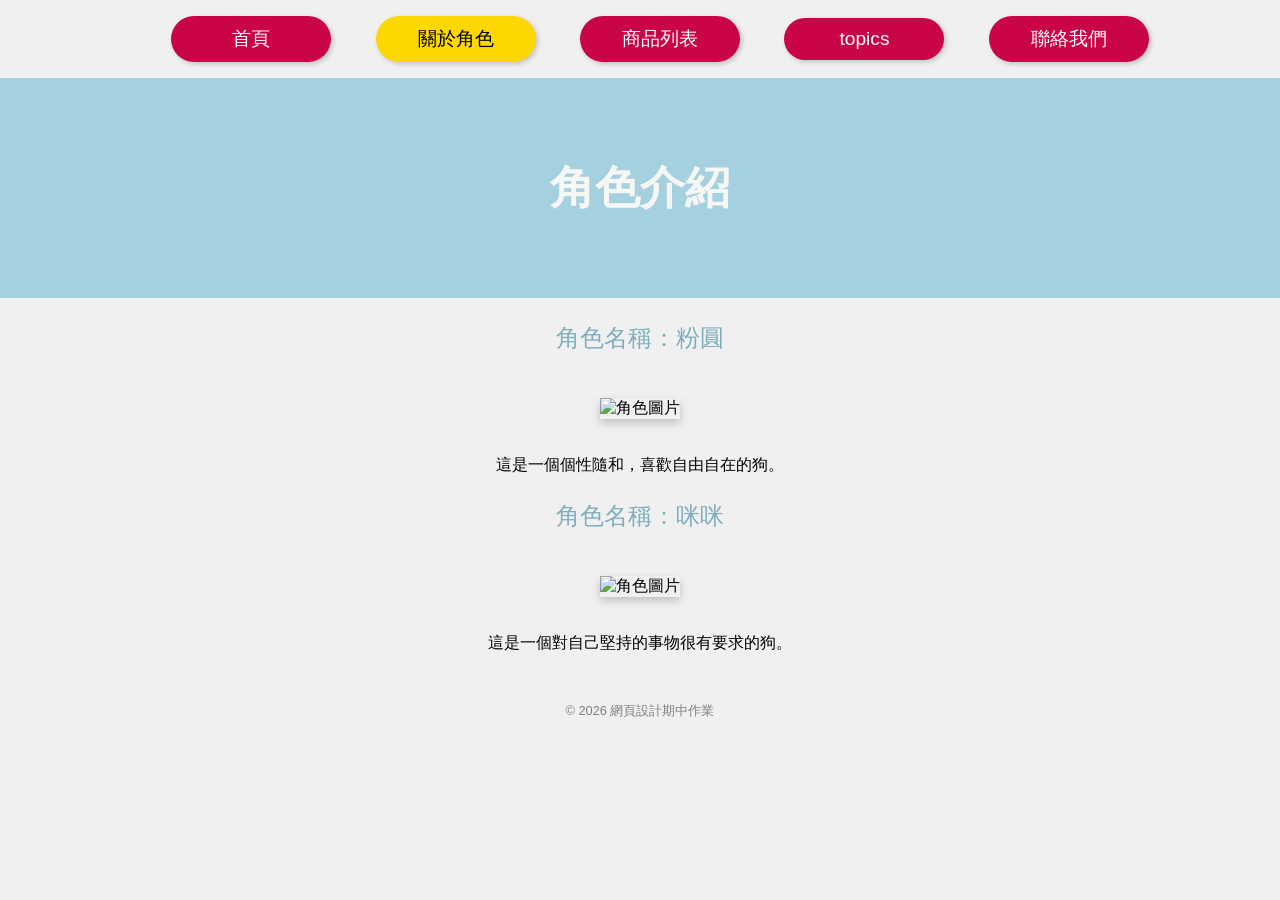
==== about.html @ 052a4ecb "Add files via upload" ====
<!DOCTYPE html>
<html lang="zh-Hant">
<head>
    <meta charset="UTF-8">
    <meta name="viewport" content="width=device-width, initial-scale=1.0">
    <link rel="stylesheet" href="123gogo.css">
    <title>關於角色 - 網頁設計期中作業</title>
</head>
<body>

    <div class="kt">
        <ul class="menu">
            <li><a href="index.html">首頁</a></li>
            <li><a href="about.html" style="background-color: gold; color: black;">關於角色</a></li>
            <li><a href="pt.html">商品列表</a></li>
            <li><a href="topic.html">topics</a></li>
            <li><a href="contact.html" ">聯絡我們</a></li>
        </ul>
    </div>

    <div class="bbg">
        <h1 class="mg">角色介紹</h1>
    </div>

    <div class="uk">
        <p class="dra" style="text-align: center; font-size: 1.5rem;">角色名稱：粉圓</p>
        <img src="./images/hunya.jpg" alt="角色圖片" style="width: 10%; height: auto; box-shadow: 0 4px 8px rgba(0,0,0,0.2); margin: 20px 0;">
        <div class="ms">
            <p>這是一個個性隨和，喜歡自由自在的狗。</p>
        </div>

        <p class="dra" style="text-align: center; font-size: 1.5rem;">角色名稱：咪咪</p>
        <img src="./images/IMG_7551.HEIC" alt="角色圖片" style="width: 10%; height: auto; box-shadow: 0 4px 8px rgba(0,0,0,0.2); margin: 20px 0;">
        <div class="ms">
            <p>這是一個對自己堅持的事物很有要求的狗。</p>
        </div>
    </div>

    
    <footer class="ms" style="padding: 20px; color: gray; font-size: 0.8rem;">
        <p>&copy; 2026 網頁設計期中作業</p>
    </footer>

    <script src="happyday.js"></script>
</body>
</html>
---- 123gogo.css ----
@charset "UTF-8";

.dra{
    color: rgb(126, 174, 189);
    font-size: 2.4rem;
    text-align: center;
}
.uk{
    text-align: center;
    
}
.bbg{
    background-color: rgb(164, 208, 224);
    padding: 50px;
}
.brn{
    background-color: rgb(222, 96, 18);
    padding: 50px;
}
.mg{
    text-align: center;
    color: rgb(246, 246, 244);
    font-size: 2.8rem;
}
.mq{
    color: bisque;
    font-size: 1.1rem;
}
.ms{
    text-align: center;
}
.kt{
    text-align: center;
}
.menu li{
    list-style: none;
    display: inline-block;
    margin: 0 20px;
    width: 160px;
     
}

.menu a{
    display: block;
    background-color: rgb(201, 5, 70);
    color: rgb(255, 255, 255);
    padding: 10px;
    text-decoration: none;
    border-radius: 30px;
    font-size: 1.2rem;
}
.menu a:hover{
  background-color: rgb(11, 119, 182);  
}


/* 讓網頁背景不要死白，帶一點淺灰色 */
body {
    background-color: #f0f0f0;
    margin: 0;
    font-family: "Microsoft JhengHei", sans-serif; /* 設定微軟正黑體 */
}

/* 給導覽按鈕加一點陰影，看起來更立體 */
.menu a {
    box-shadow: 2px 2px 5px rgba(0,0,0,0.2);
    transition: 0.3s; /* 讓變色過程變平滑，不會閃爍 */
}

/* 滑鼠移上去時，按鈕稍微浮起來 */
.menu a:hover {
    transform: translateY(-3px);
    background-color: rgb(11, 119, 182);
}


/* 產品卡片容器 */
.product-card {
    background-color: #fff;
    width: 300px;
    padding: 30px;
    border-radius: 15px; /* 圓角 */
    display: flex;
    flex-direction: column; /* 讓內容由上往下排 */
    align-items: center;    /* 內容水平置中 */
    transition: 0.3s;
    border: 1px solid #f0f0f0;
}


/* 圖片樣式*/
.product-img {
    width: 100%;
    height: 100%;
    object-fit: cover; /* 確保圖片縮放不變形 */
    transition: 0.5s;
}


/* 價格樣式 */
.price {
    font-size: 1.1rem;
    color: #666;
    margin-bottom: 20px;
}

/* 按鈕樣式：星巴克經典的外框按鈕 */
.buy-btn {
    background-color: transparent;
    color: #006241;
    border: 2px solid #006241;
    padding: 8px 20px;
    border-radius: 50px;
    font-weight: bold;
    cursor: pointer;
    transition: 0.3s;
}

.buy-btn:hover {
    background-color: #f2f2f2;
    transform: scale(1.05); /* 縮放效果 */
}



/* 消息容器 */
.news-container {
    max-width: 1000px;
    margin: 40px auto;
    padding: 0 20px;
    display: flex;
    flex-direction: column; /* 一條一條往下排 */
    gap: 30px;
}

/* 消息卡片 */
.news-card {
    display: flex; /* 圖片在左，文字在右 */
    background-color: #fff;
    border-radius: 12px;
    overflow: hidden;
    box-shadow: 0 4px 12px rgba(0,0,0,0.05);
    transition: 0.3s;
}

.news-card:hover {
    transform: scale(1.02);
}

/* 消息圖片 */
.news-image {
    flex: 1;
    min-width: 300px;
}

.news-image img {
    width: 100%;
    height: 100%;
    object-fit: cover;
}

/* 消息文字 */
.news-content {
    flex: 2;
    padding: 30px;
    text-align: left;
}

.news-tag {
    background-color: #1e3932;
    color: white;
    padding: 4px 12px;
    border-radius: 20px;
    font-size: 0.8rem;
    font-weight: bold;
}

.news-title {
    font-size: 1.8rem;
    margin: 15px 0;
    color: #1e3932;
}

.news-excerpt {
    color: #555;
    line-height: 1.6;
    margin-bottom: 20px;
}

.read-more {
    color: #006241;
    text-decoration: none;
    font-weight: bold;
    border-bottom: 2px solid #006241;
}

/* 手機版：圖片變上方，文字變下方 */
@media (max-width: 768px) {
    .news-card {
        flex-direction: column;
    }
    .news-image {
        height: 200px;
    }
}
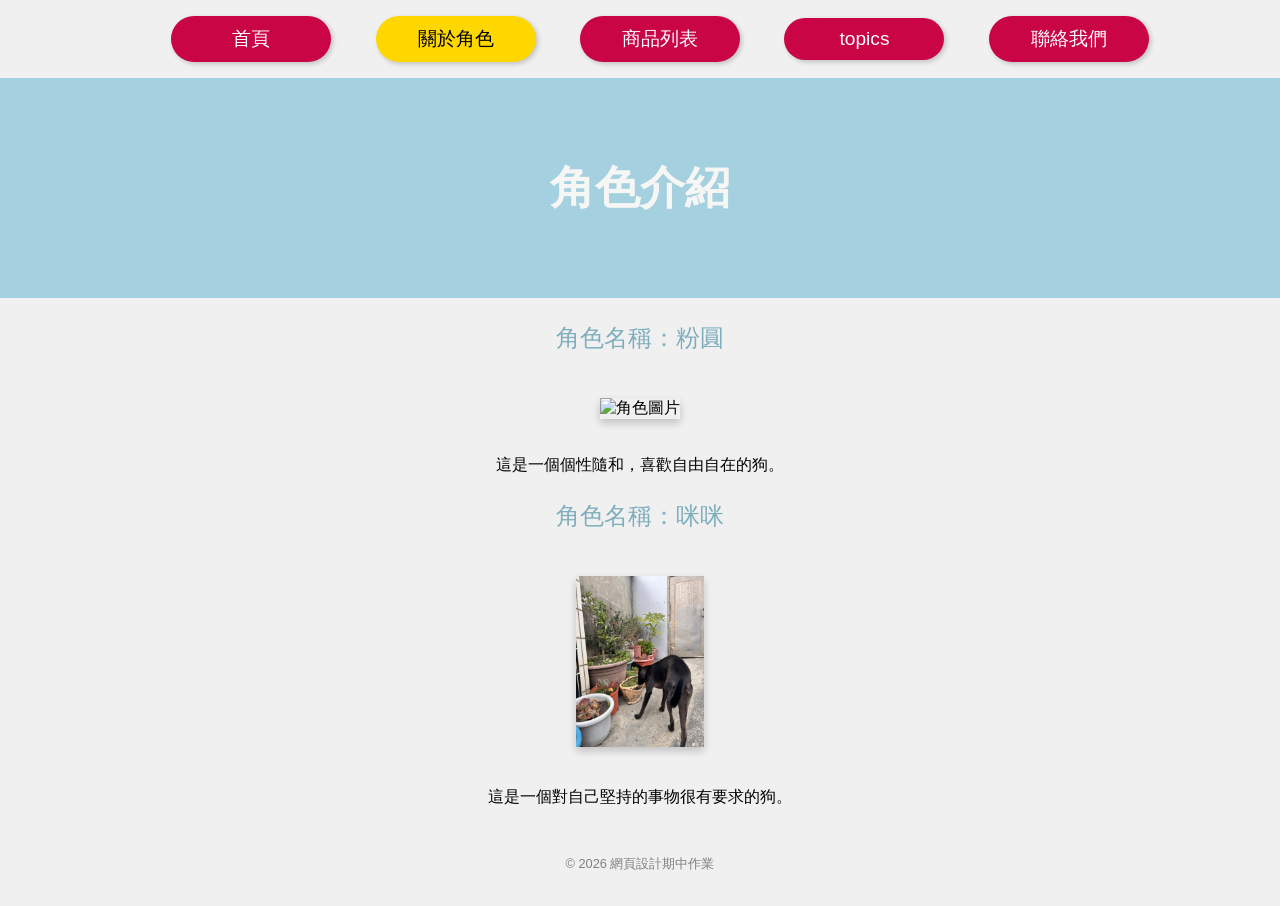
==== commit 4ef923f7: "Add files via upload" ====
--- a/about.html
+++ b/about.html
@@ -30,7 +30,7 @@
         </div>
 
         <p class="dra" style="text-align: center; font-size: 1.5rem;">角色名稱：咪咪</p>
-        <img src="./images/IMG_7551.HEIC" alt="角色圖片" style="width: 10%; height: auto; box-shadow: 0 4px 8px rgba(0,0,0,0.2); margin: 20px 0;">
+        <img src="./images/IMG_7551.jpeg" alt="角色圖片" style="width: 10%; height: auto; box-shadow: 0 4px 8px rgba(0,0,0,0.2); margin: 20px 0;">
         <div class="ms">
             <p>這是一個對自己堅持的事物很有要求的狗。</p>
         </div>
